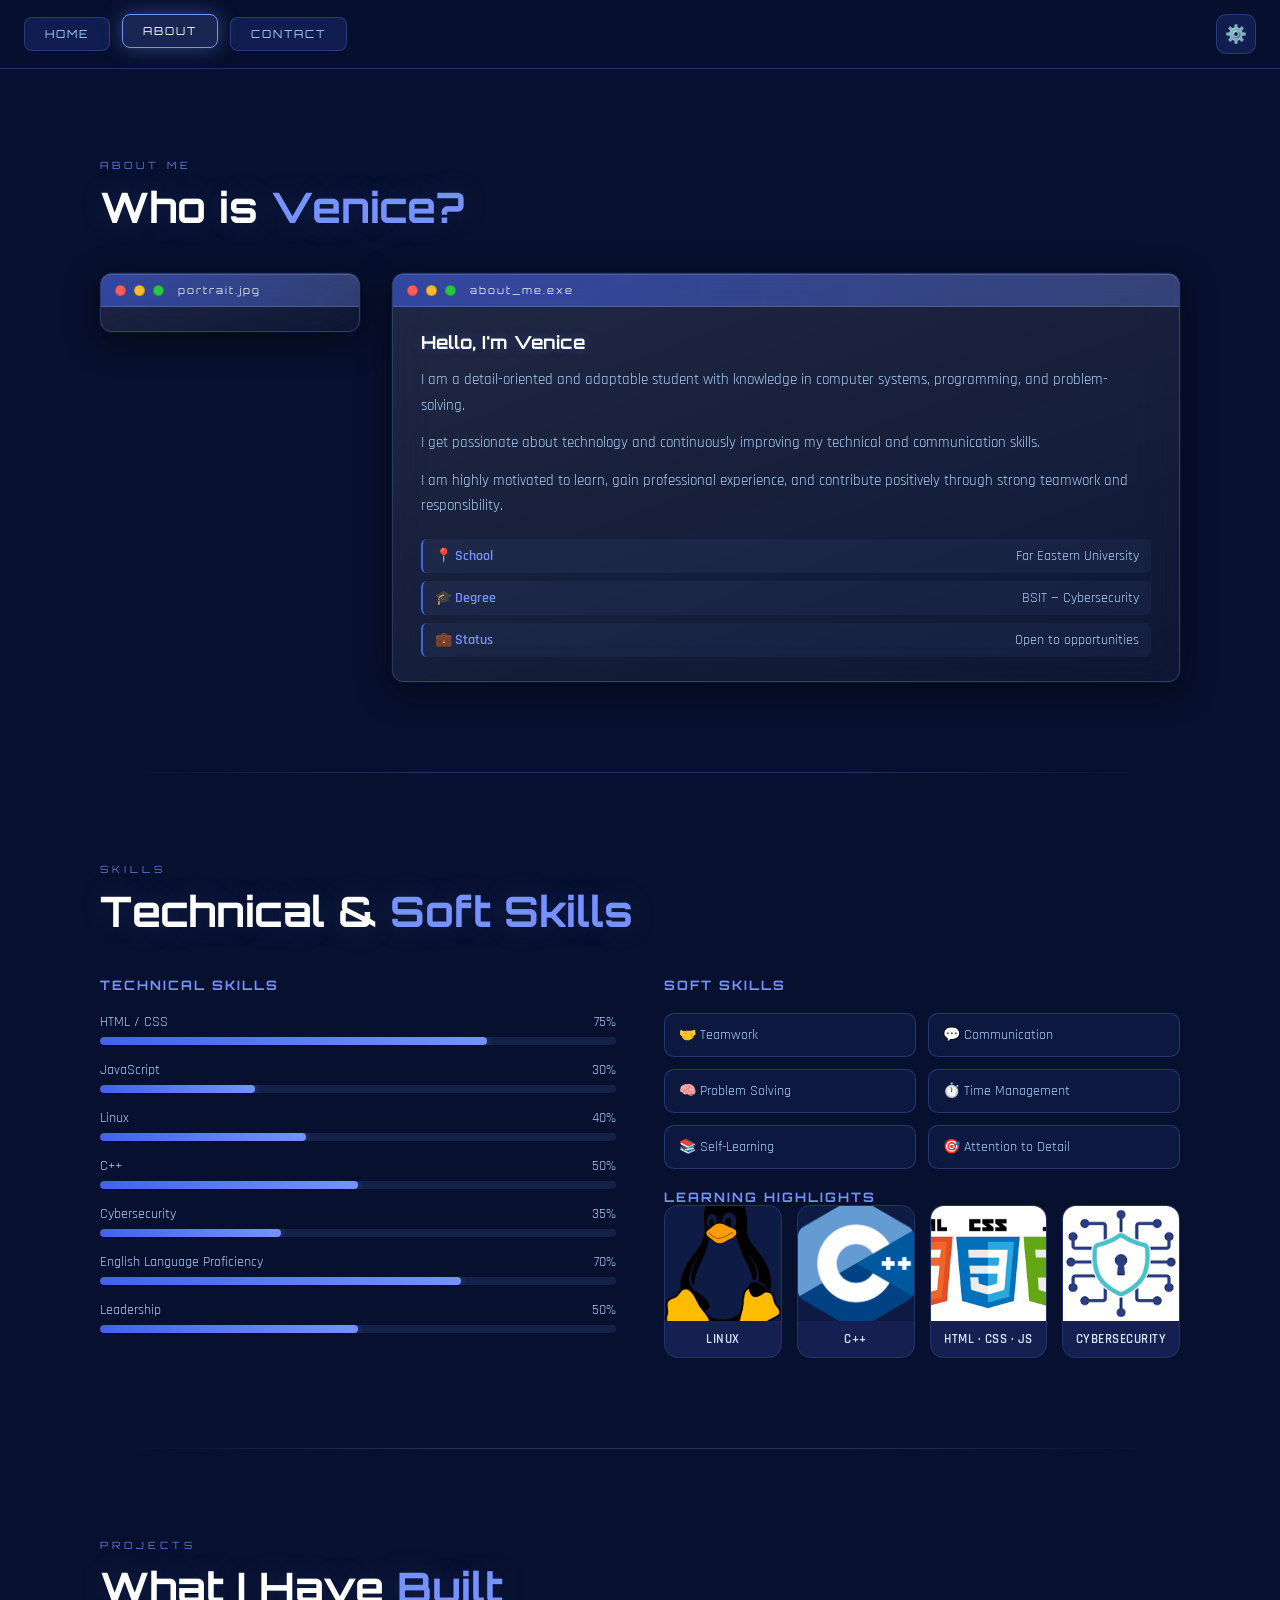
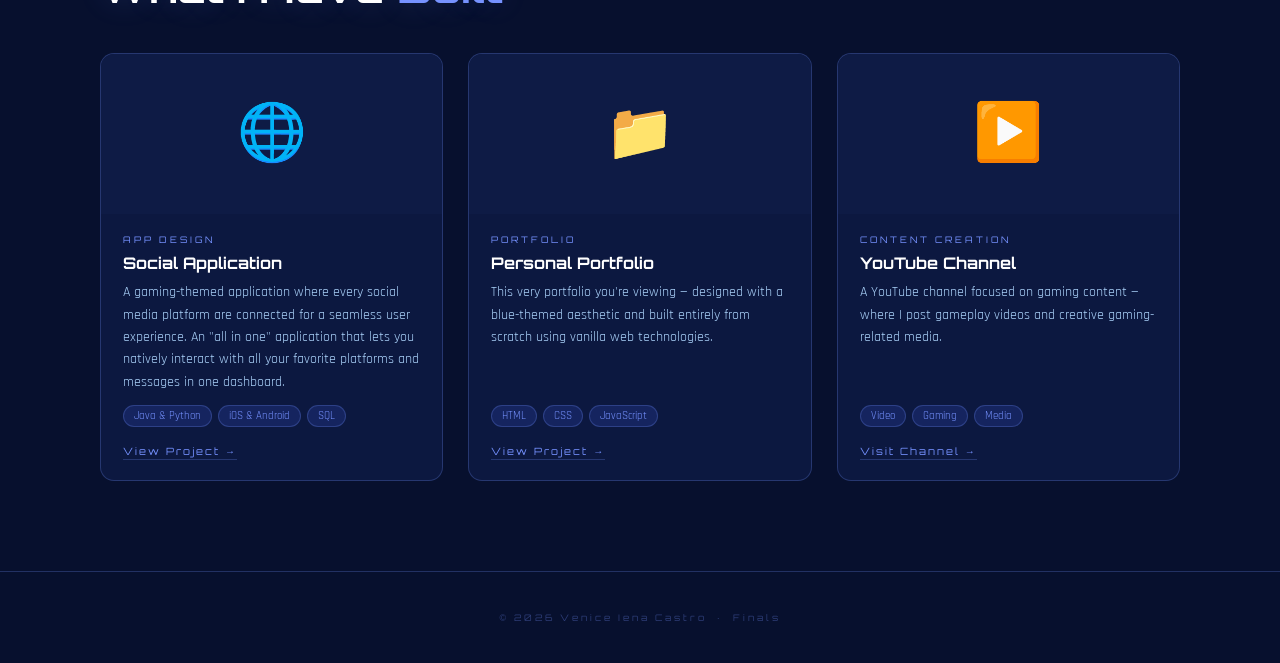
==== about.html @ 1efbed43 "Update portfolio website" ====
<!DOCTYPE html>
<html lang="en" data-theme="dark">
<head>
<meta charset="UTF-8">
<meta name="viewport" content="width=device-width, initial-scale=1.0">
<title>About — Venice Iena Castro</title>
<link href="https://fonts.googleapis.com/css2?family=Orbitron:wght@400;700;900&family=Rajdhani:wght@300;400;600&display=swap" rel="stylesheet">
<link rel="stylesheet" href="css/theme.css">
<link rel="stylesheet" href="css/style.css">
<link rel="stylesheet" href="css/window.css">
<link rel="stylesheet" href="css/responsive.css">
</head>
<body>

<!-- header -->
<header>
  <nav class="nav">
    <a href="index.html" class="nav-btn">Home</a>
    <a href="about.html" class="nav-btn">About</a>
    <a href="contact.html" class="nav-btn">Contact</a>
  </nav>
  <button id="settings-toggle" class="settings-btn" aria-label="Settings" title="Settings">⚙️</button>
  <div class="scroll-progress"></div>
</header>

<!-- settings -->
<div id="settings-panel" class="settings-panel">
  <div class="settings-row">
    <span class="settings-label">Dark Mode</span>
    <label class="switch">
      <input type="checkbox" id="dark-toggle">
      <span class="switch-track"><span class="switch-thumb"></span></span>
    </label>
  </div>
  <div class="settings-row">
    <span class="settings-label">Font Size</span>
    <div class="font-controls">
      <button id="font-dec" class="font-btn" type="button">A−</button>
      <button id="font-inc" class="font-btn" type="button">A+</button>
    </div>
  </div>
  <div class="settings-row">
    <span class="settings-label">High Contrast</span>
    <label class="switch">
      <input type="checkbox" id="contrast-toggle">
      <span class="switch-track"><span class="switch-thumb"></span></span>
    </label>
  </div>
</div>

<!-- about -->
<section id="about" class="animate-section">
  <p class="section-label"> About me</p>
  <h2 class="section-title">Who is <span class="accent">Venice?</span></h2>
  <div class="about-grid">
    <div class="aero-window portrait-window">
      <div class="aero-titlebar">
        <div class="aero-dot aero-dot-red"></div>
        <div class="aero-dot aero-dot-amber"></div>
        <div class="aero-dot aero-dot-green"></div>
        <span class="aero-title-text">portrait.jpg</span>
      </div>
      <div class="aero-body">
        <img src="assets/images/Me_NoBG.png" alt="Portrait of Venice" onerror="this.style.display='none'">
      </div>
    </div>
    <div class="aero-window info-window">
      <div class="aero-titlebar">
        <div class="aero-dot aero-dot-red"></div>
        <div class="aero-dot aero-dot-amber"></div>
        <div class="aero-dot aero-dot-green"></div>
        <span class="aero-title-text">about_me.exe</span>
      </div>
      <div class="aero-body">
        <h3>Hello, I'm Venice </h3>
        <p>I am a detail-oriented and adaptable student with knowledge in computer systems, programming, and problem-solving.</p>
        <p>I get passionate about technology and continuously improving my technical and communication skills.</p>
        <p>I am highly motivated to learn, gain professional experience, and contribute positively through strong teamwork and responsibility.</p>
        <div class="about-details">
          <div class="about-detail"><span class="detail-label">📍 School</span><span>Far Eastern University</span></div>
          <div class="about-detail"><span class="detail-label">🎓 Degree</span><span>BSIT — Cybersecurity</span></div>
          <div class="about-detail"><span class="detail-label">💼 Status</span><span>Open to opportunities</span></div>
        </div>
      </div>
    </div>
  </div>
</section>

<div class="divider"></div>

<!-- skills -->
<section id="skills" class="animate-section">
  <p class="section-label">Skills</p>
  <h2 class="section-title">Technical &amp; <span class="accent">Soft Skills</span></h2>
  <div class="skills-container">

    <div class="skills-col">
      <h3 class="skills-col-title">Technical Skills</h3>
      <div class="skill-bars">
        <div class="skill-bar-item">
          <div class="skill-bar-header"><span>HTML / CSS</span><span>75%</span></div>
          <div class="skill-bar-bg"><div class="skill-bar-fill" data-width="75"></div></div>
        </div>
        <div class="skill-bar-item">
          <div class="skill-bar-header"><span>JavaScript</span><span>30%</span></div>
          <div class="skill-bar-bg"><div class="skill-bar-fill" data-width="30"></div></div>
        </div>
        <div class="skill-bar-item">
          <div class="skill-bar-header"><span>Linux</span><span>40%</span></div>
          <div class="skill-bar-bg"><div class="skill-bar-fill" data-width="40"></div></div>
        </div>
        <div class="skill-bar-item">
          <div class="skill-bar-header"><span>C++</span><span>50%</span></div>
          <div class="skill-bar-bg"><div class="skill-bar-fill" data-width="50"></div></div>
        </div>
        <div class="skill-bar-item">
          <div class="skill-bar-header"><span>Cybersecurity</span><span>35%</span></div>
          <div class="skill-bar-bg"><div class="skill-bar-fill" data-width="35"></div></div>
        </div>
         <div class="skill-bar-item">
          <div class="skill-bar-header"><span>English Language Proficiency</span><span>70%</span></div>
          <div class="skill-bar-bg"><div class="skill-bar-fill" data-width="70"></div></div>
        </div>
         <div class="skill-bar-item">
          <div class="skill-bar-header"><span>Leadership</span><span>50%</span></div>
          <div class="skill-bar-bg"><div class="skill-bar-fill" data-width="50"></div></div>
        </div>
      </div>
    </div>
    <div class="skills-col">
      <h3 class="skills-col-title">Soft Skills</h3>
      <div class="soft-skills-grid">
        <div class="soft-skill-card">🤝 Teamwork</div>
        <div class="soft-skill-card">💬 Communication</div>
        <div class="soft-skill-card">🧠 Problem Solving</div>
        <div class="soft-skill-card">⏱️ Time Management</div>
        <div class="soft-skill-card">📚 Self-Learning</div>
        <div class="soft-skill-card">🎯 Attention to Detail</div>
      </div>

      <!-- highlights -->
      <h3 class="skills-col-title" style="margin-top: 20px; margin-bottom: 0px;">Learning Highlights</h3>
      <div id="highlight">
        <div class="highlight-grid">
          <a class="highlight-card" target="_blank">
            <div class="highlight-icon-wrap">
              <img src="assets/icons/Linux.png" alt="Linux">
            </div>
            <div class="highlight-name">LINUX</div>
            <div class="highlight-hover-info">
              <div class="highlight-genre">LINUX</div>
              <div class="highlight-desc">Essentials of Linux</div>
            </div>
          </a>

          <a class="highlight-card" target="_blank">
            <div class="highlight-icon-wrap">
              <img src="assets/icons/C++.png" alt="C++">
            </div>
            <div class="highlight-name">C++</div>
            <div class="highlight-hover-info">
              <div class="highlight-genre">C++</div>
              <div class="highlight-desc">Novice level — growing fast</div>
            </div>
          </a>

          <a class="highlight-card" target="_blank">
            <div class="highlight-icon-wrap">
              <img src="assets/icons/WebDev.png" alt="Web Development">
            </div>
            <div class="highlight-name">HTML · CSS · JS</div>
            <div class="highlight-hover-info">
              <div class="highlight-genre">HTML · CSS · JS</div>
              <div class="highlight-desc">Web fundamentals</div>
            </div>
          </a>

          <a class="highlight-card" target="_blank">
            <div class="highlight-icon-wrap">
              <img src="assets/icons/Cybersecurity.png" alt="Cybersecurity">
            </div>
            <div class="highlight-name">CYBERSECURITY</div>
            <div class="highlight-hover-info">
              <div class="highlight-genre">CYBERSECURITY</div>
              <div class="highlight-desc">Basic concepts & practices</div>
            </div>
          </a>
        </div>
      </div>
    </div>
  </div>
</section>

<div class="divider"></div>

<!-- projects -->
<section id="projects" class="animate-section">
  <p class="section-label">Projects</p>
  <h2 class="section-title">What I Have <span class="accent">Built</span></h2>
  <div class="projects-grid">
    <!-- card 1 -->
    <div class="project-card">
      <div class="project-img-wrap">
        <img src="" alt="Social App" onerror="this.parentElement.innerHTML='<div class=\'project-img-placeholder\'>🌐</div>'">
      </div>
      <div class="project-body">
        <div class="project-genre">App Design</div>
        <h3 class="project-name">Social Application</h3>
        <p class="project-desc">A gaming-themed application where every social media platform are connected for a seamless user experience.
          An "all in one" application that lets you natively interact with all your favorite platforms and messages in one dashboard.</p>
        <div class="project-tags">
          <span class="proj-tag">Java & Python</span>
          <span class="proj-tag">iOS & Android</span>
          <span class="proj-tag">SQL</span>
        </div>
        <a class="project-link" href="#" target="_blank">View Project →</a>
      </div>
    </div>

    <!-- card 2 -->
    <div class="project-card">
      <div class="project-img-wrap">
        <img src="" alt="Portfolio" onerror="this.parentElement.innerHTML='<div class=\'project-img-placeholder\'>📁</div>'">
      </div>
      <div class="project-body">
        <div class="project-genre">Portfolio</div>
        <h3 class="project-name">Personal Portfolio</h3>
        <p class="project-desc">This very portfolio you're viewing — designed with a blue-themed aesthetic and built entirely from scratch using vanilla web technologies.</p>
        <div class="project-tags">
          <span class="proj-tag">HTML</span>
          <span class="proj-tag">CSS</span>
          <span class="proj-tag">JavaScript</span>
        </div>
        <a class="project-link" href="#" target="_blank">View Project →</a>
      </div>
    </div>

    <!-- card 3 -->
    <div class="project-card">
      <div class="project-img-wrap">
        <img src="" alt="YouTube" onerror="this.parentElement.innerHTML='<div class=\'project-img-placeholder\'>▶️</div>'">
      </div>
      <div class="project-body">
        <div class="project-genre">Content Creation</div>
        <h3 class="project-name">YouTube Channel</h3>
        <p class="project-desc">A YouTube channel focused on gaming content — where I post gameplay videos and creative gaming-related media.</p>
        <div class="project-tags">
          <span class="proj-tag">Video</span>
          <span class="proj-tag">Gaming</span>
          <span class="proj-tag">Media</span>
        </div>
        <a class="project-link" href="https://www.youtube.com/@yenachii" target="_blank">Visit Channel →</a>
      </div>
    </div>
  </div>
</section>

<!-- footer -->
<footer>
  <p>© 2026 Venice Iena Castro &nbsp;·&nbsp; Finals</p>
</footer>

<script src="js/theme.js"></script>
<script src="js/script.js"></script>
<script src="js/feature.js"></script>
</body>
</html>
---- css/theme.css ----
/* ────────────────────────────────────────────────
   theme.css — colors & contrast
   ──────────────────────────────────────────────── */

/* dark theme */
:root,
[data-theme="dark"] {
  --bg:       #07102E;
  --deep:     #050D22;
  --surface:  #0E1B45;
  --panel:    #162050;
  --primary:  #4361EE;
  --glow:     #7692FF;
  --accent:   #ABD2FA;
  --light:    #D6E6FF;
  --white:    #ffffff;
  --text:     #D6E6FF;
  --text-dim: #7692FF;
  --card-bg:  rgba(14,27,69,0.8);
  --border:   rgba(118,146,255,0.25);
  --input-bg: rgba(7,16,46,0.6);
  --shadow:   rgba(0,0,0,0.5);
  --nav-bg:   rgba(7,16,46,0.82);
  --footer-c: rgba(118,146,255,0.35);
  --tag-bg:   rgba(67,97,238,0.18);
  --tag-c:    #7692FF;
  --font-title: 'Orbitron', sans-serif;
  --font-body:  'Rajdhani', sans-serif;
  color-scheme: dark;
}

/* light theme */
[data-theme="light"] {
  --bg:       #EEF2FF;
  --deep:     #DDE3FA;
  --surface:  #FFFFFF;
  --panel:    #F4F6FF;
  --primary:  #4361EE;
  --glow:     #4361EE;
  --accent:   #1a2c8a;
  --light:    #1a1f3a;
  --white:    #111827;
  --text:     #1a1f3a;
  --text-dim: #4361EE;
  --card-bg:  rgba(255,255,255,0.85);
  --border:   rgba(67,97,238,0.3);
  --input-bg: rgba(255,255,255,0.9);
  --shadow:   rgba(67,97,238,0.15);
  --nav-bg:   rgba(238,242,255,0.9);
  --footer-c: #4361EE;
  --tag-bg:   rgba(67,97,238,0.12);
  --tag-c:    #4361EE;
  color-scheme: light;
}

/* high contrast — dark */
[data-contrast="high"] {
  --bg:       #000000;
  --deep:     #000000;
  --surface:  #000000;
  --panel:    #000000;
  --primary:  #4d8bff;
  --glow:     #7fb0ff;
  --accent:   #ffffff;
  --light:    #ffffff;
  --white:    #ffffff;
  --text:     #ffffff;
  --text-dim: #e0e0e0;
  --card-bg:  #000000;
  --border:   #ffffff;
  --input-bg: #000000;
  --shadow:   rgba(0,0,0,0.9);
  --nav-bg:   #000000;
  --footer-c: #ffffff;
  --tag-bg:   #000000;
  --tag-c:    #ffffff;
}

/* high contrast — light */
[data-contrast="high"][data-theme="light"] {
  --bg:       #ffffff;
  --deep:     #ffffff;
  --surface:  #ffffff;
  --panel:    #ffffff;
  --accent:   #000000;
  --light:    #000000;
  --white:    #000000;
  --text:     #000000;
  --text-dim: #222222;
  --card-bg:  #ffffff;
  --border:   #000000;
  --input-bg: #ffffff;
  --nav-bg:   #ffffff;
  --footer-c: #000000;
  --tag-bg:   #ffffff;
  --tag-c:    #000000;
}

/* font size scale */
html[data-fontsize="sm"] { font-size: 14px; }
html[data-fontsize="md"] { font-size: 16px; }
html[data-fontsize="lg"] { font-size: 18px; }
---- css/style.css ----
/* ────────────────────────────────────────────────
   style.css — base, nav, hero, sections
   ──────────────────────────────────────────────── */

*, *::before, *::after { box-sizing: border-box; margin: 0; padding: 0; }

/* base */
html { scroll-behavior: smooth; }

body {
  background: var(--bg);
  color: var(--text);
  overflow-x: hidden;
  font-family: var(--font-body);
  transition: background 0.35s ease, color 0.35s ease;
}

::-webkit-scrollbar { width: 6px; }
::-webkit-scrollbar-track { background: var(--deep); }
::-webkit-scrollbar-thumb { background: var(--primary); border-radius: 3px; }

/* header */
header {
  position: sticky;
  top: 0;
  z-index: 999;
  display: flex;
  align-items: center;
  justify-content: space-between;
  gap: 12px;
  padding: 14px 24px;
  background: var(--nav-bg);
  backdrop-filter: blur(14px);
  border-bottom: 1px solid var(--border);
  transition: background 0.35s;
}

/* scroll bar */
.scroll-progress {
  position: absolute;
  left: 0; bottom: -1px;
  height: 2px;
  width: calc(var(--scroll-progress, 0) * 100%);
  background: var(--glow);
  transition: width 0.1s linear;
}

/* nav */
.nav { display: flex; gap: 12px; flex-wrap: wrap; }

.nav-btn {
  text-decoration: none;
  color: var(--accent);
  padding: 9px 20px;
  border: 1px solid var(--border);
  border-radius: 8px;
  background: var(--tag-bg);
  font-family: var(--font-title);
  font-size: 0.6875rem;
  font-weight: 400;
  letter-spacing: 2px;
  text-transform: uppercase;
  backdrop-filter: blur(8px);
  transition: 0.25s ease;
}
.nav-btn:hover, .nav-btn.active {
  color: var(--white);
  background: rgba(118,146,255,0.18);
  border-color: var(--glow);
  transform: translateY(-3px);
  box-shadow: 0 0 20px rgba(118,146,255,0.4);
}

/* settings */
.settings-btn {
  width: 40px;
  height: 40px;
  flex-shrink: 0;
  border-radius: 10px;
  border: 1px solid var(--border);
  background: var(--tag-bg);
  color: var(--accent);
  font-size: 1.1rem;
  cursor: pointer;
  display: flex;
  align-items: center;
  justify-content: center;
  transition: 0.25s ease;
}
.settings-btn:hover {
  border-color: var(--glow);
  transform: rotate(45deg);
  box-shadow: 0 0 16px rgba(118,146,255,0.4);
}

/* settings panel */
.settings-panel {
  position: fixed;
  top: 66px;
  right: 20px;
  z-index: 1000;
  width: 240px;
  padding: 18px;
  display: flex;
  flex-direction: column;
  gap: 16px;
  background: var(--card-bg);
  border: 1px solid var(--border);
  border-radius: 12px;
  backdrop-filter: blur(20px);
  box-shadow: 0 12px 40px var(--shadow);
  opacity: 0;
  transform: translateY(-8px);
  pointer-events: none;
  transition: opacity 0.25s ease, transform 0.25s ease;
}
.settings-panel.open {
  opacity: 1;
  transform: translateY(0);
  pointer-events: auto;
}
.settings-row { display: flex; align-items: center; justify-content: space-between; gap: 12px; }
.settings-label {
  font-family: var(--font-title);
  font-size: 0.625rem;
  letter-spacing: 1.5px;
  text-transform: uppercase;
  color: var(--accent);
}

/* liquid switch */
.switch { position: relative; width: 46px; height: 26px; flex-shrink: 0; }
.switch input { opacity: 0; width: 0; height: 0; position: absolute; }
.switch-track {
  position: absolute; inset: 0;
  background: rgba(118,146,255,0.2);
  border: 1px solid var(--border);
  border-radius: 999px;
  cursor: pointer;
  transition: background 0.35s ease;
  display: block;
}
.switch-thumb {
  position: absolute;
  top: 2px; left: 2px;
  width: 20px; height: 20px;
  border-radius: 50%;
  background: var(--white);
  box-shadow: 0 2px 6px rgba(0,0,0,0.3);
  transition: transform 0.35s cubic-bezier(0.34,1.56,0.64,1), background 0.35s ease;
}
.switch input:checked + .switch-track { background: var(--primary); }
.switch input:checked + .switch-track .switch-thumb { transform: translateX(20px); }

/* font buttons */
.font-controls { display: flex; gap: 6px; }
.font-btn {
  width: 32px; height: 28px;
  border: 1px solid var(--border);
  border-radius: 6px;
  background: var(--tag-bg);
  color: var(--accent);
  font-family: var(--font-title);
  font-size: 0.75rem;
  cursor: pointer;
  transition: 0.2s ease;
}
.font-btn:hover { border-color: var(--glow); color: var(--white); }

/* hero */
.hero {
  position: relative;
  min-height: 100vh;
  display: flex;
  align-items: center;
  justify-content: center;
  padding: 100px 80px 60px;
  gap: 48px;
  overflow: hidden;
  background: radial-gradient(ellipse at 30% 50%, rgba(67,97,238,0.15) 0%, transparent 60%);
}

.hero-scanlines {
  position: absolute;
  inset: 0;
  z-index: 0;
  background: repeating-linear-gradient(0deg, transparent, transparent 3px,
    rgba(118,146,255,0.02) 3px, rgba(118,146,255,0.02) 4px);
  pointer-events: none;
}
[data-theme="light"] .hero-scanlines { opacity: 0; }

.hero-glow {
  position: absolute;
  width: 500px; height: 500px;
  background: rgba(118,146,255,0.1);
  filter: blur(120px);
  border-radius: 50%;
  top: 50%; left: 20%;
  transform: translate(-50%, -50%);
  pointer-events: none;
  z-index: 0;
}

.hero-img-wrap {
  position: relative;
  z-index: 2;
  flex: 0 0 auto;
}
.hero-img {
  width: clamp(200px, 25vw, 360px);
  height: auto;
  filter: drop-shadow(0 0 30px rgba(118,146,255,0.3));
  animation: heroFloat 5s ease-in-out infinite;
  mask-image: linear-gradient(to bottom, black 70%, transparent 100%);
  -webkit-mask-image: linear-gradient(to bottom, black 70%, transparent 100%);
}
@keyframes heroFloat {
  0%,100% { transform: translateY(0); }
  50%      { transform: translateY(-16px); }
}

.hero-content {
  position: relative;
  z-index: 2;
  flex: 1;
  max-width: 600px;
}

.hero-label {
  font-family: var(--font-title);
  font-size: 0.625rem;
  letter-spacing: 4px;
  color: var(--glow);
  text-transform: uppercase;
  margin-bottom: 16px;
  opacity: 0.8;
}

.hero-name {
  font-family: var(--font-title);
  font-size: clamp(2rem, 5vw, 4rem);
  font-weight: 900;
  color: var(--white);
  line-height: 1.1;
  margin-bottom: 10px;
  text-shadow: 0 0 40px rgba(118,146,255,0.3);
}
.hero-name-accent { color: var(--glow); }

.hero-role {
  display: block;
  min-width: 260px;
  min-height: 40px;
  font-family: var(--font-body);
  font-size: clamp(0.875rem, 2vw, 1.125rem);
  color: var(--accent);
  letter-spacing: 1px;
}
.hero-sub {
  font-size: 0.6875rem;
  color: var(--text-dim);
  letter-spacing: 2px;
  font-family: var(--font-title);
  margin-bottom: 10px;
}

/* buttons */
.btn-primary {
  padding: 12px 28px;
  background: var(--primary);
  color: #fff;
  border: none;
  border-radius: 8px;
  font-family: var(--font-title);
  font-size: 0.6875rem;
  letter-spacing: 2px;
  text-transform: uppercase;
  text-decoration: none;
  cursor: pointer;
  transition: 0.25s ease;
  box-shadow: 0 4px 20px rgba(67,97,238,0.4);
}
.btn-primary:hover {
  background: var(--glow);
  transform: translateY(-3px);
  box-shadow: 0 8px 28px rgba(118,146,255,0.5);
}

.btn-outline {
  padding: 12px 28px;
  background: transparent;
  color: var(--accent);
  border: 1px solid var(--border);
  border-radius: 8px;
  font-family: var(--font-title);
  font-size: 0.6875rem;
  letter-spacing: 2px;
  text-transform: uppercase;
  text-decoration: none;
  cursor: pointer;
  transition: 0.25s ease;
}
.btn-outline:hover {
  border-color: var(--glow);
  color: var(--white);
  background: rgba(118,146,255,0.1);
  transform: translateY(-3px);
}

/* page header (per-page titles on about/contact) */
.page-hero {
  padding: 70px 60px 20px;
  max-width: 1200px;
  margin: 0 auto;
}

/* section layout */
section {
  padding: 90px 60px;
  max-width: 1200px;
  margin: 0 auto;
}

.section-label {
  font-family: var(--font-title);
  font-size: 0.625rem;
  letter-spacing: 4px;
  color: var(--glow);
  text-transform: uppercase;
  margin-bottom: 10px;
  opacity: 0.8;
}
.section-title {
  font-family: var(--font-title);
  font-size: clamp(1.5rem, 4vw, 2.625rem);
  font-weight: 700;
  color: var(--white);
  margin-bottom: 40px;
  text-shadow: 0 0 30px rgba(118,146,255,0.2);
}

.accent { color: var(--glow); }

.divider {
  width: 80%;
  height: 1px;
  background: linear-gradient(90deg, transparent, var(--border) 30%, var(--border) 70%, transparent);
  margin: 0 auto;
}

/* scroll animations */
.animate-section {
  opacity: 0;
  transform: translateY(40px);
  transition: opacity 0.7s ease, transform 0.7s ease;
}
.animate-section.visible {
  opacity: 1;
  transform: translateY(0);
}
.animate-fade-in {
  opacity: 0;
  animation: fadeInUp 0.9s ease forwards 0.2s;
}
@keyframes fadeInUp {
  from { opacity:0; transform:translateY(30px); }
  to   { opacity:1; transform:translateY(0); }
}

/* footer */
footer {
  text-align:center; padding:40px 20px;
  border-top:1px solid var(--border);
  font-family:var(--font-title);
  font-size: 0.5625rem; letter-spacing:3px;
  color: var(--footer-c);
}
---- css/window.css ----
/* ────────────────────────────────────────────────
   window.css — glass windows & cards
   ──────────────────────────────────────────────── */

/* aero windows */
.aero-window {
  background: linear-gradient(160deg, rgba(255,255,255,0.1) 0%, rgba(255,255,255,0.03) 100%);
  border: 1px solid var(--border);
  border-radius: 12px;
  box-shadow: inset 0 1px 0 rgba(255,255,255,0.2), 0 8px 32px var(--shadow), 0 0 0 1px rgba(118,146,255,0.08);
  backdrop-filter: blur(20px);
  overflow: hidden;
  transition: background 0.35s, border 0.35s;
}
[data-theme="light"] .aero-window {
  background: rgba(255,255,255,0.85);
  border-color: rgba(67,97,238,0.2);
  box-shadow: 0 4px 24px rgba(67,97,238,0.12);
}

.aero-titlebar {
  display: flex;
  align-items: center;
  gap: 8px;
  padding: 10px 14px;
  background: linear-gradient(90deg, rgba(67,97,238,0.55) 0%, rgba(118,146,255,0.3) 100%);
  border-bottom: 1px solid rgba(255,255,255,0.15);
}
[data-theme="light"] .aero-titlebar {
  background: linear-gradient(90deg, rgba(67,97,238,0.8), rgba(118,146,255,0.6));
}
.aero-dot { width:11px; height:11px; border-radius:50%; border:1px solid rgba(0,0,0,0.2); }
.aero-dot-red   { background:#FF5F57; }
.aero-dot-amber { background:#FEBC2E; }
.aero-dot-green { background:#28C840; }
.aero-title-text {
  margin-left:6px;
  font-family: var(--font-title);
  font-size: 0.625rem;
  letter-spacing:2px;
  color:rgba(255,255,255,0.85);
}
.aero-body { padding: 24px 28px; }
.aero-body h3 {
  font-family: var(--font-title);
  font-size: 1.125rem;
  color: var(--white);
  margin-bottom:14px;
  text-shadow: 0 0 12px rgba(118,146,255,0.3);
}
.aero-body p {
  font-family: var(--font-body);
  font-size: 0.9375rem;
  line-height:1.7;
  color: var(--accent);
  margin-bottom:12px;
}

/* about details */
.about-details { margin-top:20px; display:flex; flex-direction:column; gap:8px; }
.about-detail {
  display:flex;
  justify-content:space-between;
  align-items:center;
  padding:8px 12px;
  background: rgba(118,146,255,0.06);
  border-radius:6px;
  border-left:2px solid var(--primary);
  font-family: var(--font-body);
  font-size: 0.875rem;
  color: var(--accent);
}
.detail-label { font-weight:600; color: var(--glow); }

/* about grid */
.about-grid {
  display:flex;
  gap:32px;
  flex-wrap:wrap;
  align-items:flex-start;
}
.portrait-window {
  flex: 0 0 260px;
}
.portrait-window .aero-body { padding:12px; }
.portrait-window img {
  width:100%;
  height:auto;
  border-radius:8px;
  display:block;
}
.info-window { flex:1; min-width:280px; }

/* skills */
.skills-container {
  display:grid;
  grid-template-columns:1fr 1fr;
  gap:48px;
  align-items:start;
}
.skills-col-title {
  font-family: var(--font-title);
  font-size: 0.8125rem;
  letter-spacing:2px;
  color: var(--glow);
  margin-bottom:20px;
  text-transform:uppercase;
}

/* skill bars */
.skill-bars { display:flex; flex-direction:column; gap:16px; }
.skill-bar-header {
  display:flex;
  justify-content:space-between;
  font-family: var(--font-body);
  font-size: 0.875rem;
  color: var(--accent);
  margin-bottom:6px;
}
.skill-bar-bg {
  width:100%;
  height:8px;
  background: rgba(118,146,255,0.12);
  border-radius:4px;
  overflow:hidden;
}
.skill-bar-fill {
  height:100%;
  width:0%;
  background: linear-gradient(90deg, var(--primary), var(--glow));
  border-radius:4px;
  transition: width 1.2s cubic-bezier(0.23,1,0.32,1);
  box-shadow:0 0 8px rgba(118,146,255,0.4);
}

/* soft skills */
.soft-skills-grid { display:grid; grid-template-columns:1fr 1fr; gap:12px; }
.soft-skill-card {
  padding:12px 14px;
  background: var(--card-bg);
  border:1px solid var(--border);
  border-radius:10px;
  font-family: var(--font-body);
  font-size: 0.875rem;
  color: var(--accent);
  transition:0.25s ease;
}
.soft-skill-card:hover {
  border-color: var(--glow);
  background: rgba(118,146,255,0.1);
  transform:translateY(-3px);
  box-shadow:0 4px 16px rgba(118,146,255,0.2);
}

/* highlight grid */
.highlight-grid {
  display: grid;
  grid-template-columns: repeat(auto-fill, minmax(100px, 100fr));
  gap: 15px;
}
.highlight-card {
  position: relative;
  border-radius: 14px;
  overflow: hidden;
  background: var(--panel);
  border: 1px solid rgba(118,146,255,0.15);
  cursor: pointer;
  transition: transform 0.3s ease, box-shadow 0.3s ease;
  text-decoration: none;
  display: block;
}
.highlight-card:hover {
  transform: translateY(-8px) scale(1.04);
  box-shadow: 0 0 28px rgba(118,146,255,0.45), 0 10px 40px rgba(0,0,0,0.5);
  border-color: rgba(118,146,255,0.5);
}
.highlight-icon-wrap {
  width: 100%;
  padding-top: 100%;
  position: relative;
  background: var(--surface);
  overflow: hidden;
}
.highlight-icon-wrap img {
  position: absolute;
  inset: 0;
  width: 100%;
  height: 100%;
  object-fit: cover;
  transition: transform 0.3s ease;
}
.highlight-icon-placeholder {
  position: absolute;
  inset: 0;
  display: flex;
  align-items: center;
  justify-content: center;
  font-size: 2.625rem;
}
.highlight-name {
  padding: 10px 12px;
  font-family: var(--font-body);
  font-size: 0.8125rem;
  font-weight: 600;
  color: var(--light);
  text-align: center;
  letter-spacing: 0.5px;
}
.highlight-hover-info {
  position: absolute;
  inset: 0;
  background: rgba(7,16,46,0.93);
  display: flex;
  flex-direction: column;
  align-items: center;
  justify-content: center;
  padding: 16px;
  opacity: 0;
  transition: opacity 0.3s ease;
  gap: 8px;
}
.highlight-card:hover .highlight-hover-info { opacity: 1; }
.highlight-hover-info .highlight-genre {
  font-family: var(--font-title);
  font-size: 0.5625rem;
  letter-spacing: 2px;
  color: var(--glow);
  text-transform: uppercase;
}
.highlight-card:hover .highlight-icon-wrap img { transform: scale(1.05); }
.highlight-hover-info .highlight-desc {
  font-family: var(--font-body);
  font-size: 0.8125rem;
  color: var(--accent);
  text-align: center;
  line-height: 1.5;
}

/* projects */
.projects-grid {
  display:grid;
  grid-template-columns: repeat(auto-fill, minmax(260px, 1fr));
  gap: 25px;
  margin-top: 40px;
}
.project-card {
  background: var(--card-bg);
  border:1px solid var(--border);
  border-radius:14px;
  overflow:hidden;
  transition:0.3s ease;
  display:flex;
  flex-direction:column;
}
.project-card:hover {
  transform:translateY(-8px);
  box-shadow:0 16px 48px var(--shadow), 0 0 0 1px var(--glow);
}
.project-img-wrap {
  width:100%;
  height:160px;
  overflow:hidden;
  background: var(--surface);
  display:flex;
  align-items:center;
  justify-content:center;
}
.project-img-wrap img { width:100%; height:100%; object-fit:cover; transition:0.3s ease; }
.project-card:hover .project-img-wrap img { transform:scale(1.05); }
.project-img-placeholder { font-size: 3.5rem; }
.project-body { padding:20px 22px; flex:1; display:flex; flex-direction:column; gap:8px; }
.project-genre { font-family:var(--font-title); font-size: 0.5625rem; letter-spacing:3px; color:var(--glow); text-transform:uppercase; }
.project-name { font-family:var(--font-title); font-size: 1rem; color:var(--white); }
.project-desc { font-family:var(--font-body); font-size: 0.875rem; color:var(--accent); line-height:1.6; flex:1; }
.project-tags { display:flex; flex-wrap:wrap; gap:6px; margin-top:4px; }
.proj-tag {
  padding:3px 10px;
  background:var(--tag-bg);
  border:1px solid var(--border);
  border-radius:12px;
  font-size: 0.6875rem;
  color:var(--tag-c);
  font-family:var(--font-body);
}
.project-link {
  display:inline-block;
  margin-top:10px;
  font-family:var(--font-title);
  font-size: 0.625rem;
  letter-spacing:2px;
  color:var(--glow);
  text-decoration:none;
  border-bottom:1px solid var(--border);
  padding-bottom:2px;
  transition:0.2s ease;
  width:fit-content;
}
.project-link:hover { color:var(--white); border-color:var(--glow); }

/* contact layout */
.contact-layout { display:flex; flex-direction:column; gap:40px; }
.contact-intro { font-family:var(--font-body); font-size: 0.9375rem; color:var(--accent); line-height:1.7; margin-bottom:24px; }
.form-window { width:100%; max-width: 640px; margin: 0 auto; }

/* tickets */
.tickets-grid { display:grid; grid-template-columns:repeat(auto-fill, minmax(220px, 1fr)); gap:16px; }
.ticket {
  position:relative; border-radius:12px; overflow:hidden;
  border:1px solid rgba(255,255,255,0.12); cursor:pointer;
  text-decoration:none; display:block;
  transition:transform 0.3s ease, box-shadow 0.3s ease; height:120px;
}
.ticket:hover { transform:translateY(-5px) rotate(-1deg); box-shadow:0 12px 40px var(--shadow); }
.ticket-notch-left,.ticket-notch-right {
  position:absolute; top:50%; width:18px; height:18px;
  border-radius:50%; background:var(--bg); transform:translateY(-50%); z-index:2;
}
.ticket-notch-left{left:-9px} .ticket-notch-right{right:-9px}
.ticket-dashes {
  position:absolute; left:50%; top:50%; transform:translate(-50%,-50%);
  height:1px; width:60%;
  background:repeating-linear-gradient(90deg,rgba(255,255,255,0.18) 0px,rgba(255,255,255,0.18) 6px,transparent 6px,transparent 12px);
}
.ticket-bg { position:absolute; inset:0; }
.ticket-content { position:relative; z-index:1; display:flex; align-items:center; height:100%; padding:0 24px; gap:14px; }
.ticket-icon { font-size: 1.875rem; flex-shrink:0; }
.ticket-info { flex:1; }
.ticket-platform { font-family:var(--font-title); font-size: 0.6875rem; font-weight:700; letter-spacing:2px; text-transform:uppercase; margin-bottom:4px; }
.ticket-handle { font-family:var(--font-body); font-size: 0.875rem; opacity:0.8; }
.ticket-arrow { font-size: 1.125rem; opacity:0.5; transition:0.2s; }
.ticket:hover .ticket-arrow { opacity:1; transform:translateX(4px); }

.ticket-yt .ticket-bg { background:linear-gradient(135deg,#1a0000,#3d0000 50%,#1a0000); }
.ticket-yt .ticket-platform { color:#FF4444; }
.ticket-yt .ticket-handle { color:#FFAAAA; }
.ticket-ig .ticket-bg { background:linear-gradient(135deg,#1a0a1f,#2d1040 50%,#1a0a1f); }
.ticket-ig .ticket-platform { color:#E040FB; }
.ticket-ig .ticket-handle { color:#CE93D8; }
.ticket-fb .ticket-bg { background:linear-gradient(135deg,#03082a,#09185a 50%,#03082a); }
.ticket-fb .ticket-platform { color:#4D9FF2; }
.ticket-fb .ticket-handle { color:#90CAF9; }
.ticket-ca .ticket-bg { background:linear-gradient(135deg,#0e0918,#104022 50%,#09180a); }
.ticket-ca .ticket-platform { color:#1ca34b; }
.ticket-ca .ticket-handle { color:#819037; }

/* contact form */
.form-group { display:flex; flex-direction:column; gap:6px; margin-bottom:16px; }
.form-group label {
  font-family:var(--font-title); font-size: 0.625rem; letter-spacing:2px;
  color:var(--glow); text-transform:uppercase;
}
.form-group input, .form-group textarea {
  background: var(--input-bg);
  border:1px solid var(--border);
  border-radius:8px;
  padding:10px 14px;
  color:var(--text);
  font-family:var(--font-body);
  font-size: 0.9375rem;
  transition:border 0.2s, box-shadow 0.2s, background 0.35s;
  resize:vertical;
  outline:none;
}
.form-group input:focus, .form-group textarea:focus {
  border-color:var(--glow);
  box-shadow:0 0 0 3px rgba(118,146,255,0.15);
}
.form-group input.invalid, .form-group textarea.invalid {
  border-color:#FF5F57;
  box-shadow:0 0 0 3px rgba(255,95,87,0.15);
}
.form-error {
  font-family:var(--font-body); font-size: 0.8125rem; color:#FF5F57; min-height:16px;
}
.form-footer { display:flex; align-items:center; justify-content:space-between; flex-wrap:wrap; gap:12px; margin-top:8px; }
.form-saved-note {
  font-family:var(--font-body); font-size: 0.75rem; color:var(--text-dim); opacity:0;
  transition:opacity 0.4s ease;
}
.form-saved-note.visible { opacity:1; }

.form-success {
  display:flex; flex-direction:column; align-items:center;
  justify-content:center; padding:40px 20px; gap:8px; text-align:center;
  font-family:var(--font-body); color:var(--accent); font-size: 0.9375rem;
}
.form-success span { font-size: 2.5rem; }
---- css/responsive.css ----
/* ────────────────────────────────────────────────
   responsive.css — media queries
   ──────────────────────────────────────────────── */

@media (max-width:900px) {
  header { padding: 12px 16px; }
  .nav { gap: 8px; }
  .nav-btn { padding: 8px 14px; }
  .settings-panel { right: 12px; left: 12px; width: auto; }
  .hero { flex-direction:column; text-align:center; padding:100px 32px 60px; align-items:center; }
  .hero-img-wrap { order:-1; }
  .skills-container { grid-template-columns:1fr; }
  .about-grid { flex-direction:column; align-items:center; }
  .portrait-window { flex:none; width:100%; max-width:320px; }
  section, .page-hero { padding: 60px 24px; }
}

@media (max-width:600px) {
  .projects-grid { grid-template-columns:1fr; }
  .tickets-grid  { grid-template-columns:1fr; }
  .soft-skills-grid { grid-template-columns:1fr; }
  .hero-name { font-size: 1.75rem; }
  .nav-btn { font-size: 0.625rem; padding: 7px 12px; }
}
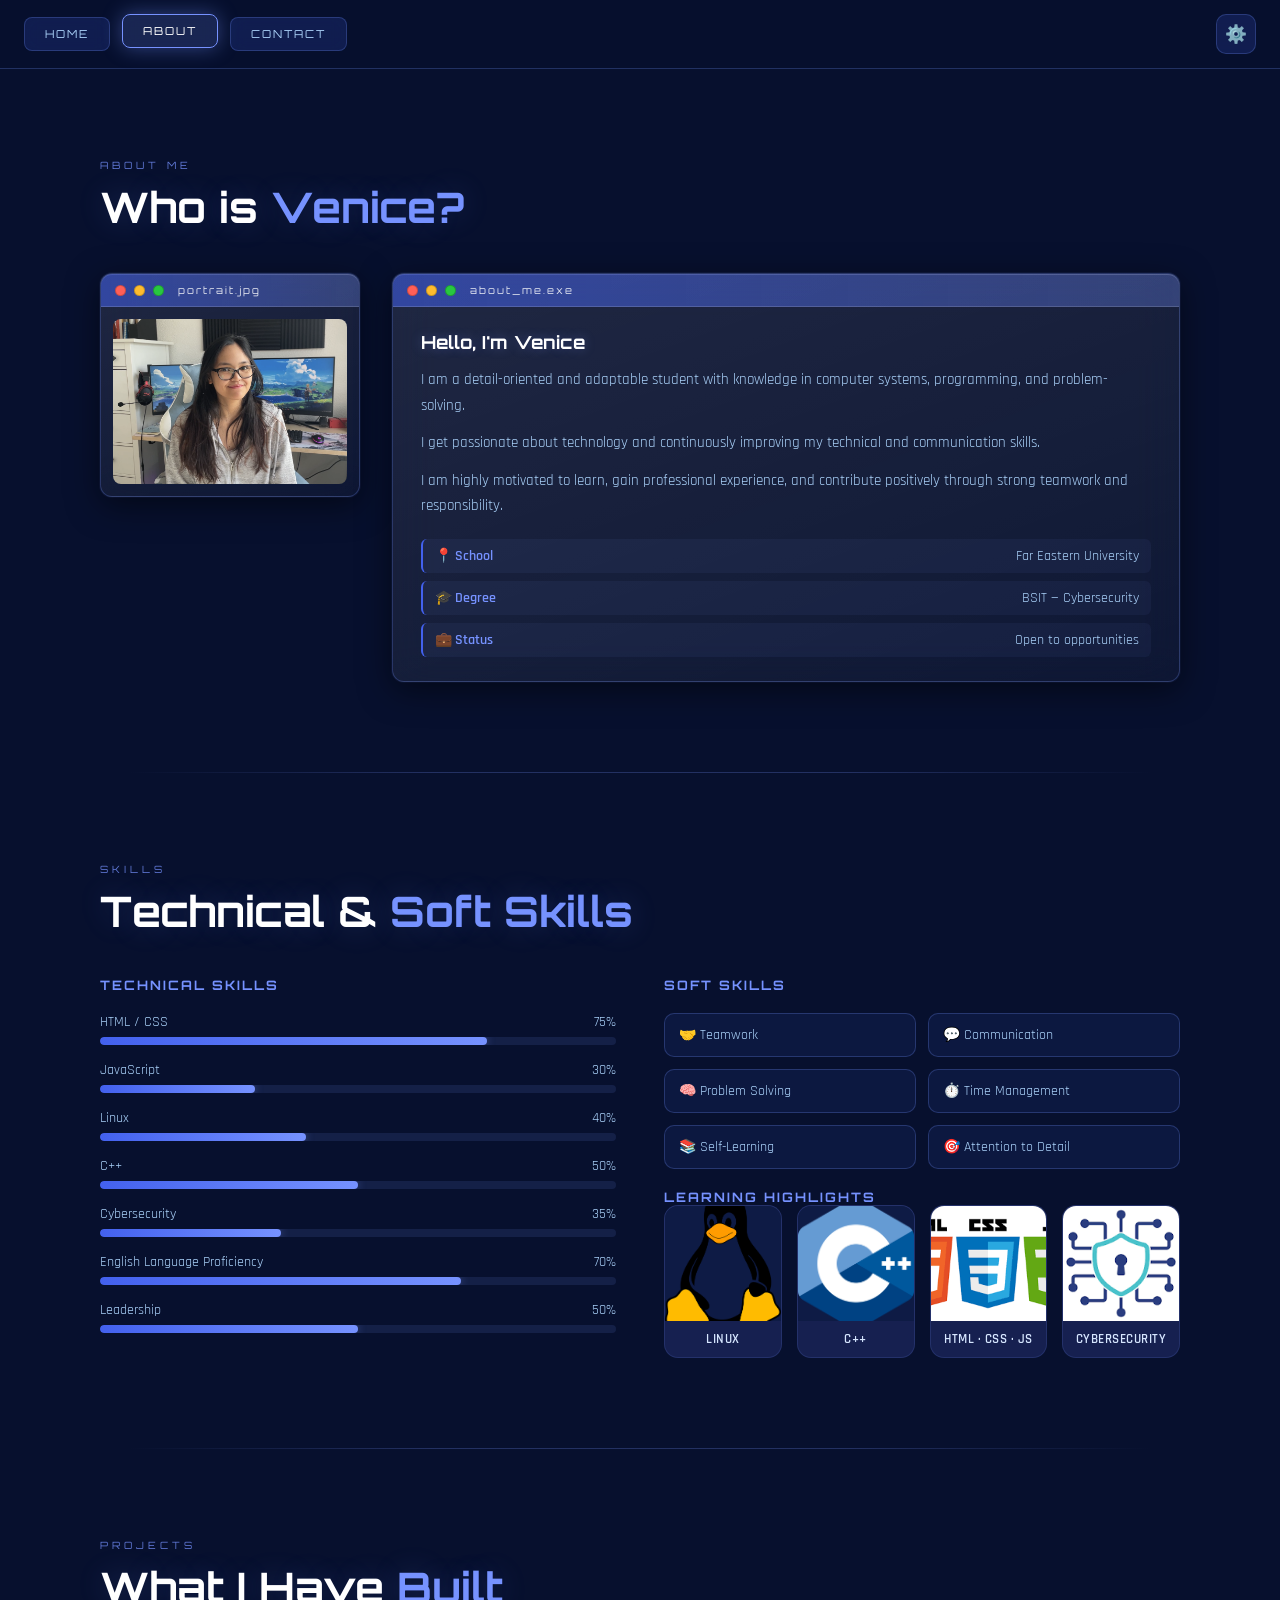
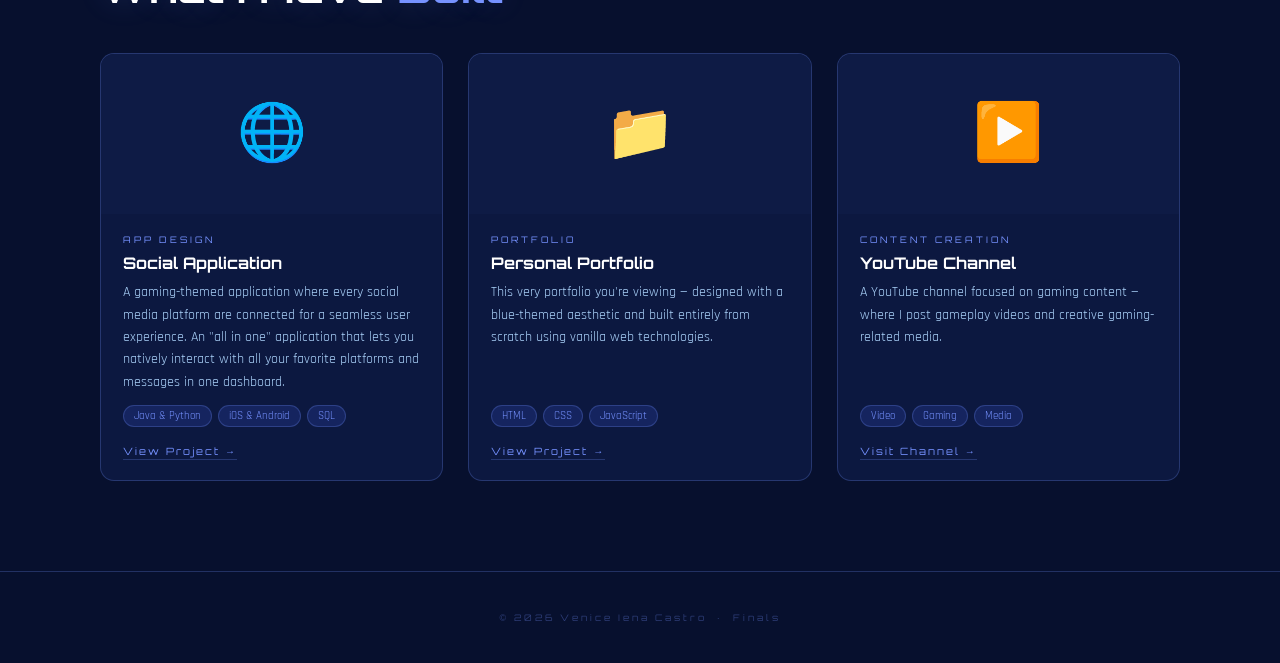
==== commit 898880a4: "Fix profile image filename for About Page" ====
--- a/about.html
+++ b/about.html
@@ -61,7 +61,7 @@
         <span class="aero-title-text">portrait.jpg</span>
       </div>
       <div class="aero-body">
-        <img src="assets/images/Me_NoBG.png" alt="Portrait of Venice" onerror="this.style.display='none'">
+        <img src="assets/images/MeNoBG.PNG" alt="Portrait of Venice" onerror="this.style.display='none'">
       </div>
     </div>
     <div class="aero-window info-window">
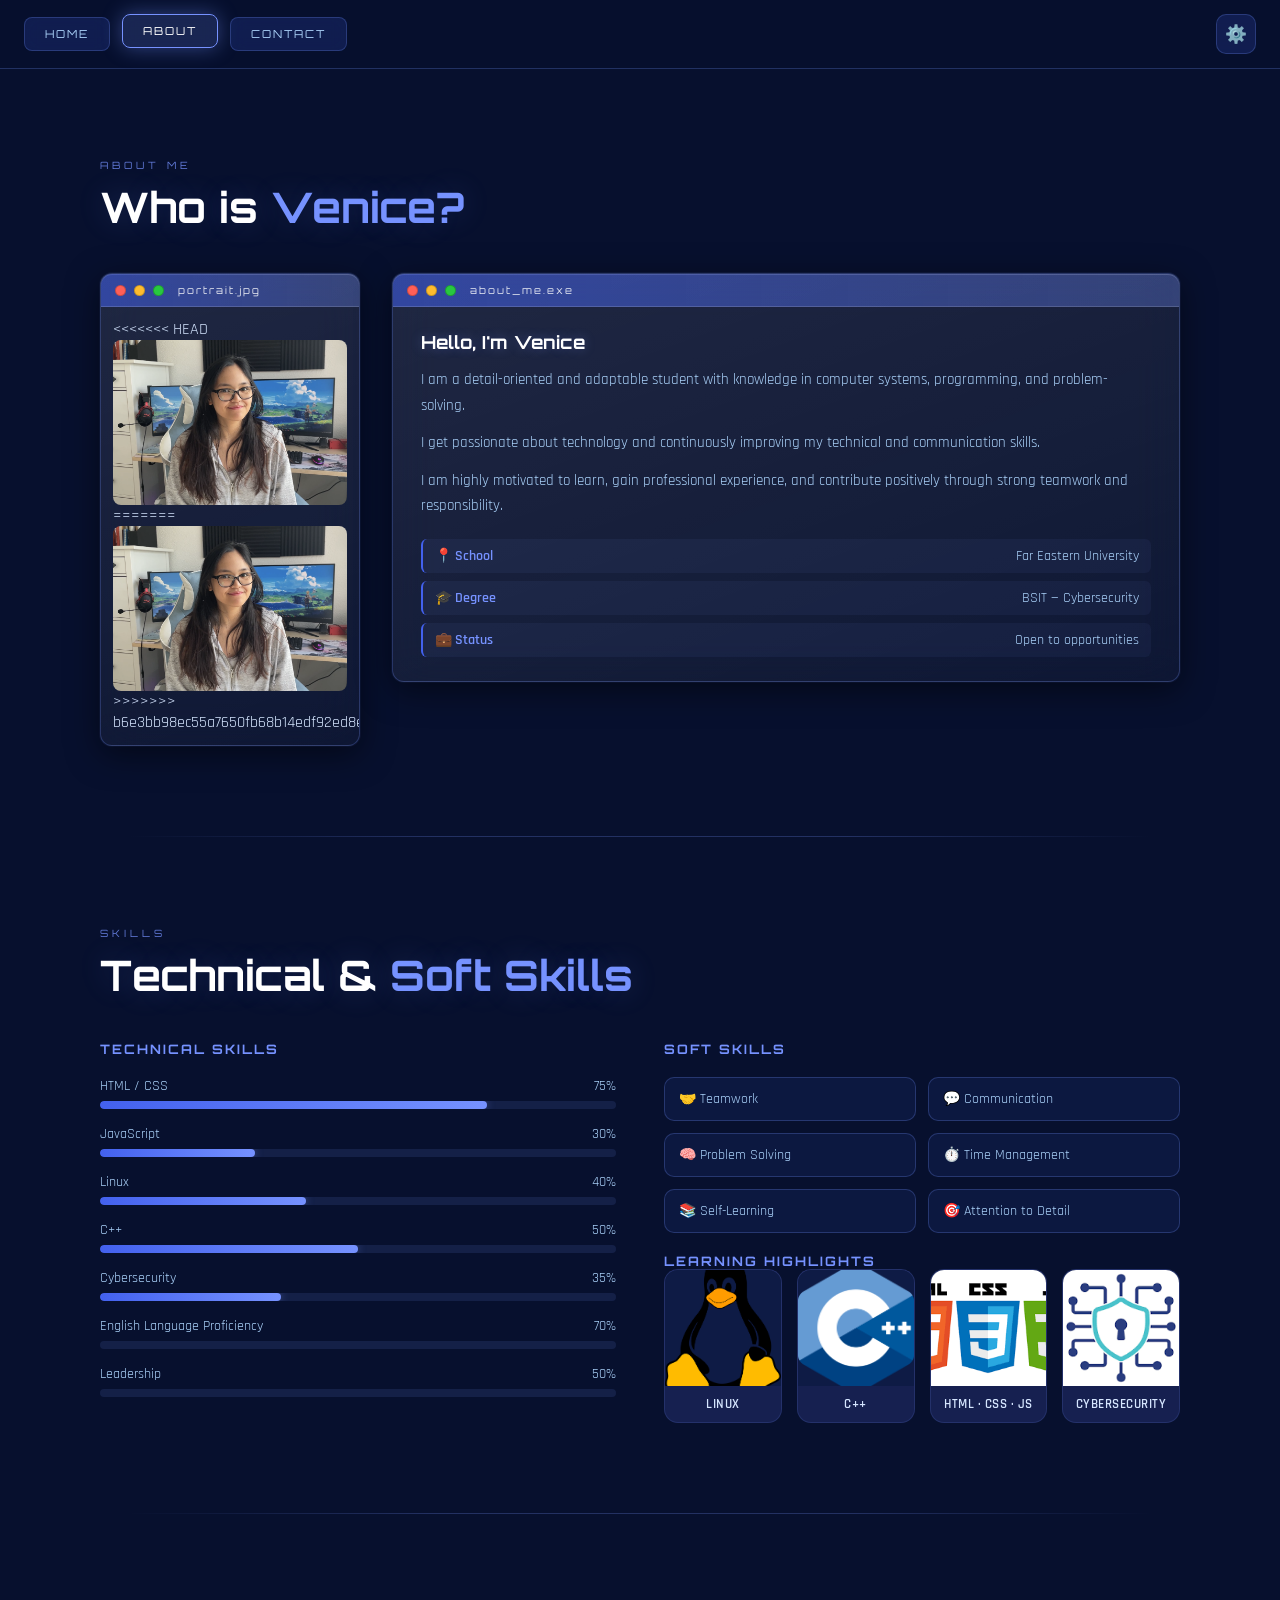
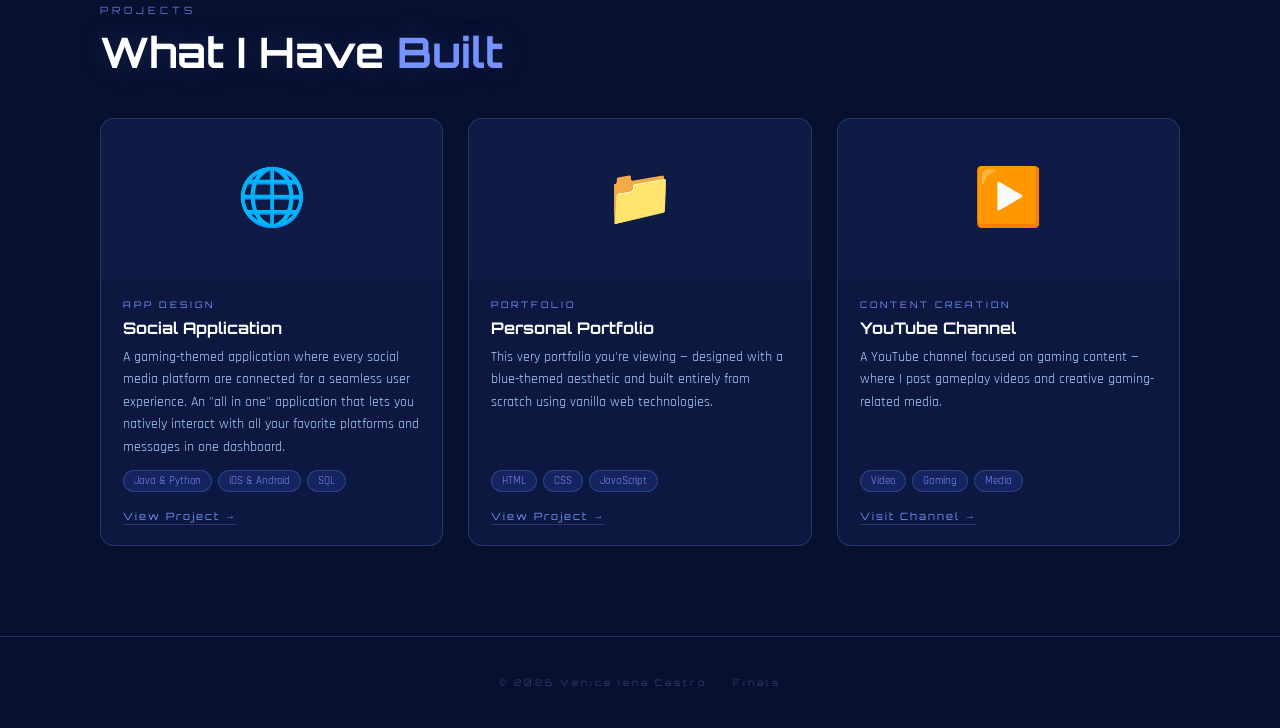
==== commit c6bbbf31: "..." ====
--- a/about.html
+++ b/about.html
@@ -61,7 +61,11 @@
         <span class="aero-title-text">portrait.jpg</span>
       </div>
       <div class="aero-body">
+<<<<<<< HEAD
         <img src="assets/images/MeNoBG.PNG" alt="Portrait of Venice" onerror="this.style.display='none'">
+=======
+        <img src="assets/images/MeNoBG.png" alt="Portrait of Venice" onerror="this.style.display='none'">
+>>>>>>> b6e3bb98ec55a7650fb68b14edf92ed8e024eb8e
       </div>
     </div>
     <div class="aero-window info-window">
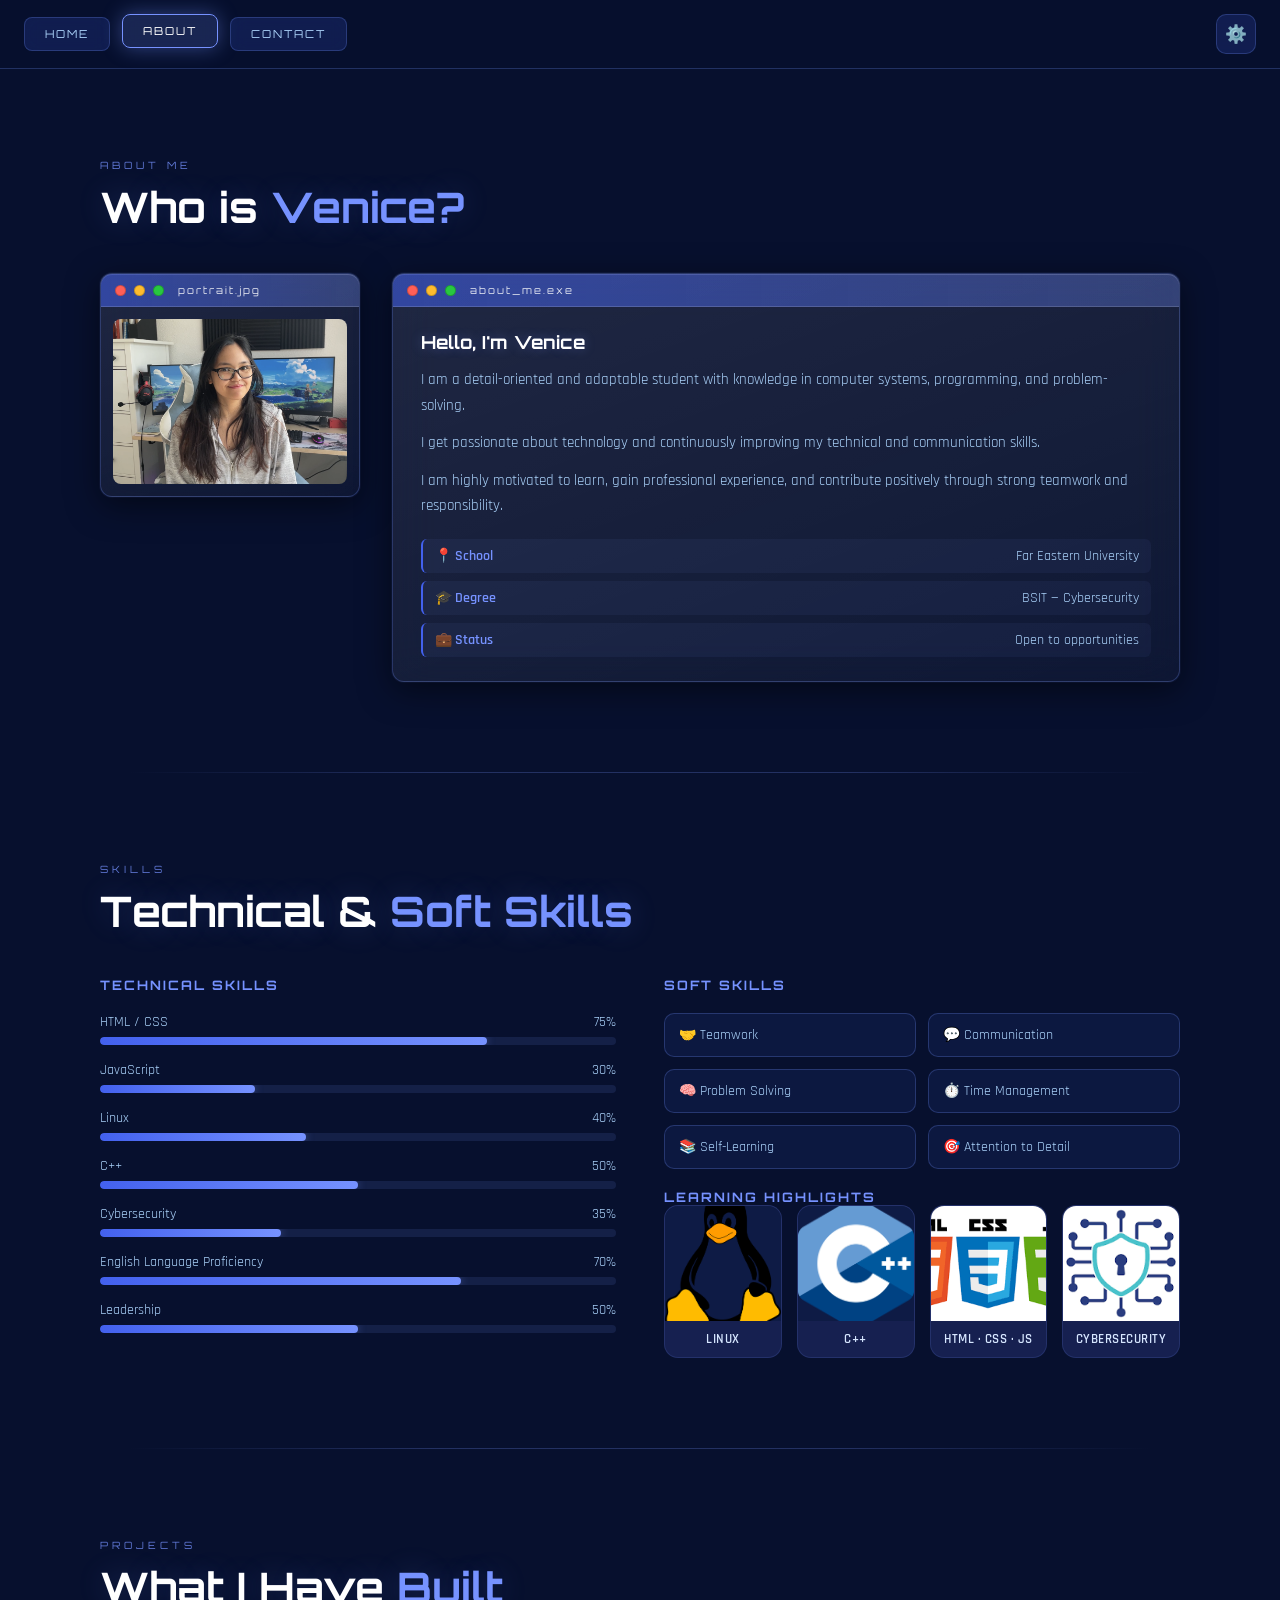
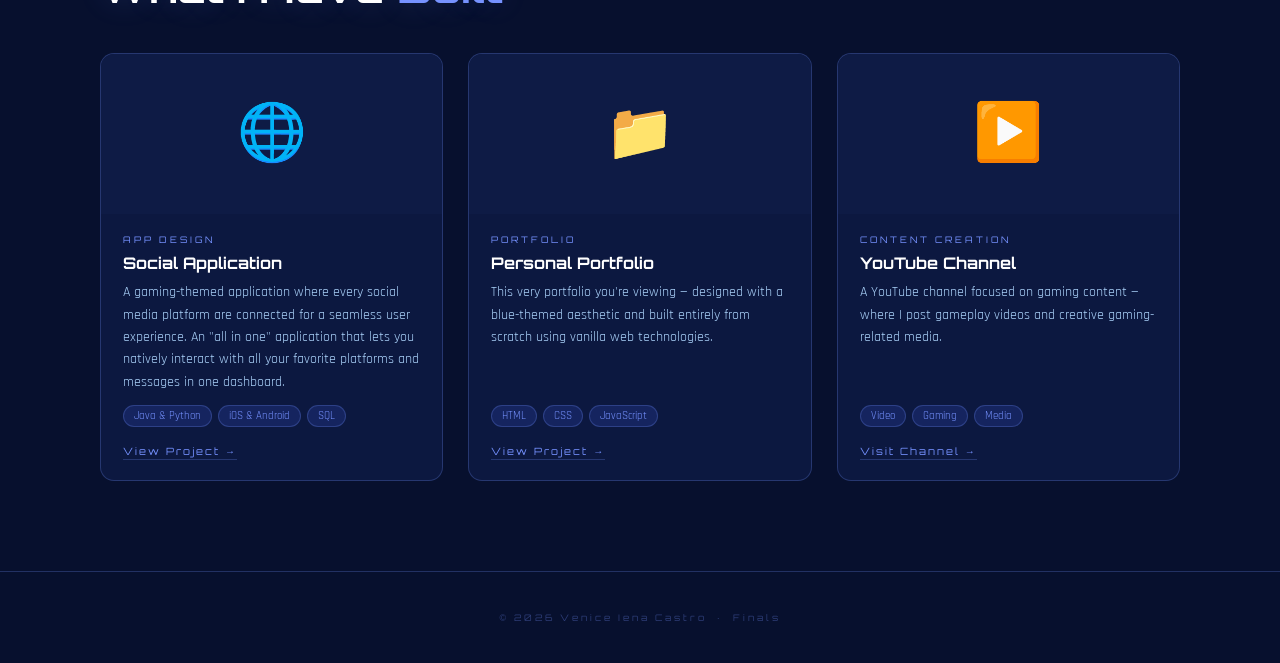
==== commit a3dd6558: "about.html changes" ====
--- a/about.html
+++ b/about.html
@@ -61,11 +61,7 @@
         <span class="aero-title-text">portrait.jpg</span>
       </div>
       <div class="aero-body">
-<<<<<<< HEAD
-        <img src="assets/images/MeNoBG.PNG" alt="Portrait of Venice" onerror="this.style.display='none'">
-=======
         <img src="assets/images/MeNoBG.png" alt="Portrait of Venice" onerror="this.style.display='none'">
->>>>>>> b6e3bb98ec55a7650fb68b14edf92ed8e024eb8e
       </div>
     </div>
     <div class="aero-window info-window">
